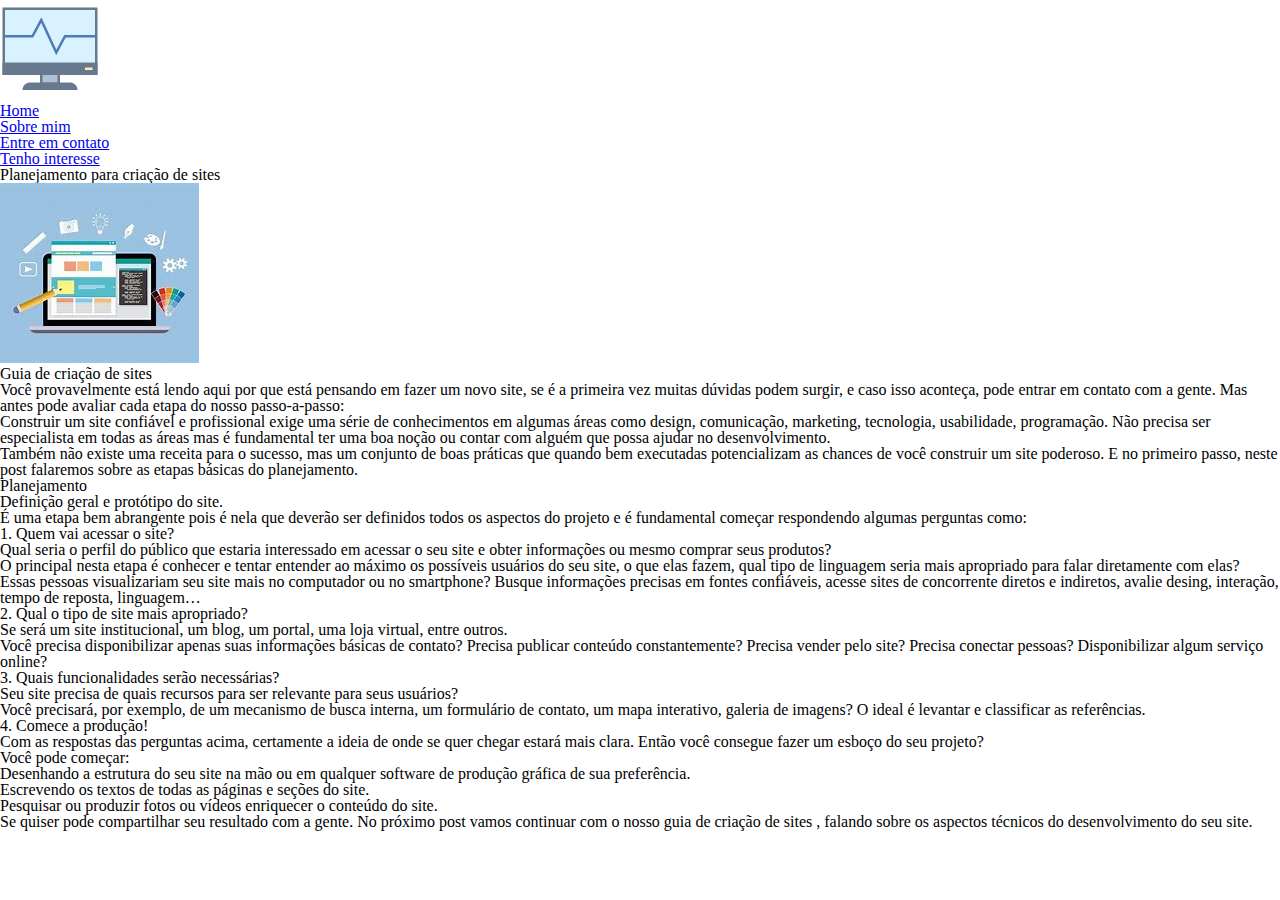
==== index.html @ 451bd1b3 "Primeiro commit com o básico do projeto" ====
<!DOCTYPE html>
<html lang="pt-br">

<head>
    <meta charset="UTF-8">
    <meta http-equiv="X-UA-Compatible" content="IE=edge">
    <meta name="viewport" content="width=device-width, initial-scale=1.0">
    <title>ProntoCloud | Lucas Sotero</title>
    <link rel="icon" href="./assets/image/icone.png">
    <link rel="preconnect" href="https://fonts.googleapis.com">
    <link rel="preconnect" href="https://fonts.gstatic.com" crossorigin>
    <link href="https://fonts.googleapis.com/css2?family=Poppins:wght@400;600&display=swap" rel="stylesheet">
    <link rel="stylesheet" href="./assets/css/reset.css">
    <link rel="stylesheet" href="./assets/css/style.css">
</head>

<body>
    <div class="container">
        <header>
            <img src="./assets/image/imagem-principal.png" alt="Imagem principal">
        </header>
    </div>
    <section>
        <nav>
            <ul>
                <li><a href="#">Home</a></li>
                <li><a href="#">Sobre mim</a></li>
                <li><a href="#">Entre em contato</a></li>
                <li><a href="#">Tenho interesse</a></li>
            </ul>
        </nav>
        <article>
            <div class="main-container">
                <h1>Planejamento para criação de sites</h1>

                <img src="./assets/image/banner.jpeg" alt="Planejamento para criação de sites">

                <h2>Guia de criação de sites</h2>

                <p>Você provavelmente está lendo aqui por que está pensando em fazer um novo site, se é a primeira vez muitas dúvidas podem surgir, e caso isso aconteça, pode entrar em contato com a gente. Mas antes pode avaliar cada etapa do nosso passo-a-passo:</p>

                <p>Construir um site confiável e profissional exige uma série de conhecimentos em algumas áreas como design, comunicação, marketing, tecnologia, usabilidade, programação. Não precisa ser especialista em todas as áreas mas é fundamental ter
                    uma boa noção ou contar com alguém que possa ajudar no desenvolvimento.</p>

                <p>Também não existe uma receita para o sucesso, mas um conjunto de boas práticas que quando bem executadas potencializam as chances de você construir um site poderoso. E no primeiro passo, neste post falaremos sobre as etapas básicas do
                    planejamento.
                </p>

                <h3>Planejamento</h3>

                <p>Definição geral e protótipo do site.</p>
                <p>É uma etapa bem abrangente pois é nela que deverão ser definidos todos os aspectos do projeto e é fundamental começar respondendo algumas perguntas como:</p>

                <h4>1. Quem vai acessar o site? </h4>

                <p>Qual seria o perfil do público que estaria interessado em acessar o seu site e obter informações ou mesmo comprar seus produtos?</p>

                <p>O principal nesta etapa é conhecer e tentar entender ao máximo os possíveis usuários do seu site, o que elas fazem, qual tipo de linguagem seria mais apropriado para falar diretamente com elas?</p>

                <p>Essas pessoas visualizariam seu site mais no computador ou no smartphone? Busque informações precisas em fontes confiáveis, acesse sites de concorrente diretos e indiretos, avalie desing, interação, tempo de reposta, linguagem…</p>

                <h4>2. Qual o tipo de site mais apropriado?</h4>
                <p>Se será um site institucional, um blog, um portal, uma loja virtual, entre outros.</p>

                <p>Você precisa disponibilizar apenas suas informações básicas de contato? Precisa publicar conteúdo constantemente? Precisa vender pelo site? Precisa conectar pessoas? Disponibilizar algum serviço online?</p>

                <h4>3. Quais funcionalidades serão necessárias?</h4>
                <p>Seu site precisa de quais recursos para ser relevante para seus usuários?</p>

                <p>Você precisará, por exemplo, de um mecanismo de busca interna, um formulário de contato, um mapa interativo, galeria de imagens? O ideal é levantar e classificar as referências.</p>

                <h4>4. Comece a produção!</h4>
                <p>Com as respostas das perguntas acima, certamente a ideia de onde se quer chegar estará mais clara. Então você consegue fazer um esboço do seu projeto?</p>

                <h3>Você pode começar:</h3>

                <ol>
                    <li>Desenhando a estrutura do seu site na mão ou em qualquer software de produção gráfica de sua preferência.</li>
                    <li>Escrevendo os textos de todas as páginas e seções do site.</li>
                    <li>Pesquisar ou produzir fotos ou vídeos enriquecer o conteúdo do site.</li>
                </ol>

                <p>Se quiser pode compartilhar seu resultado com a gente. No próximo post vamos continuar com o nosso guia de criação de sites , falando sobre os aspectos técnicos do desenvolvimento do seu site.</p>
            </div>
        </article>
    </section>
    </div>
    <footer>

    </footer>
    </div>
</body>

</html>
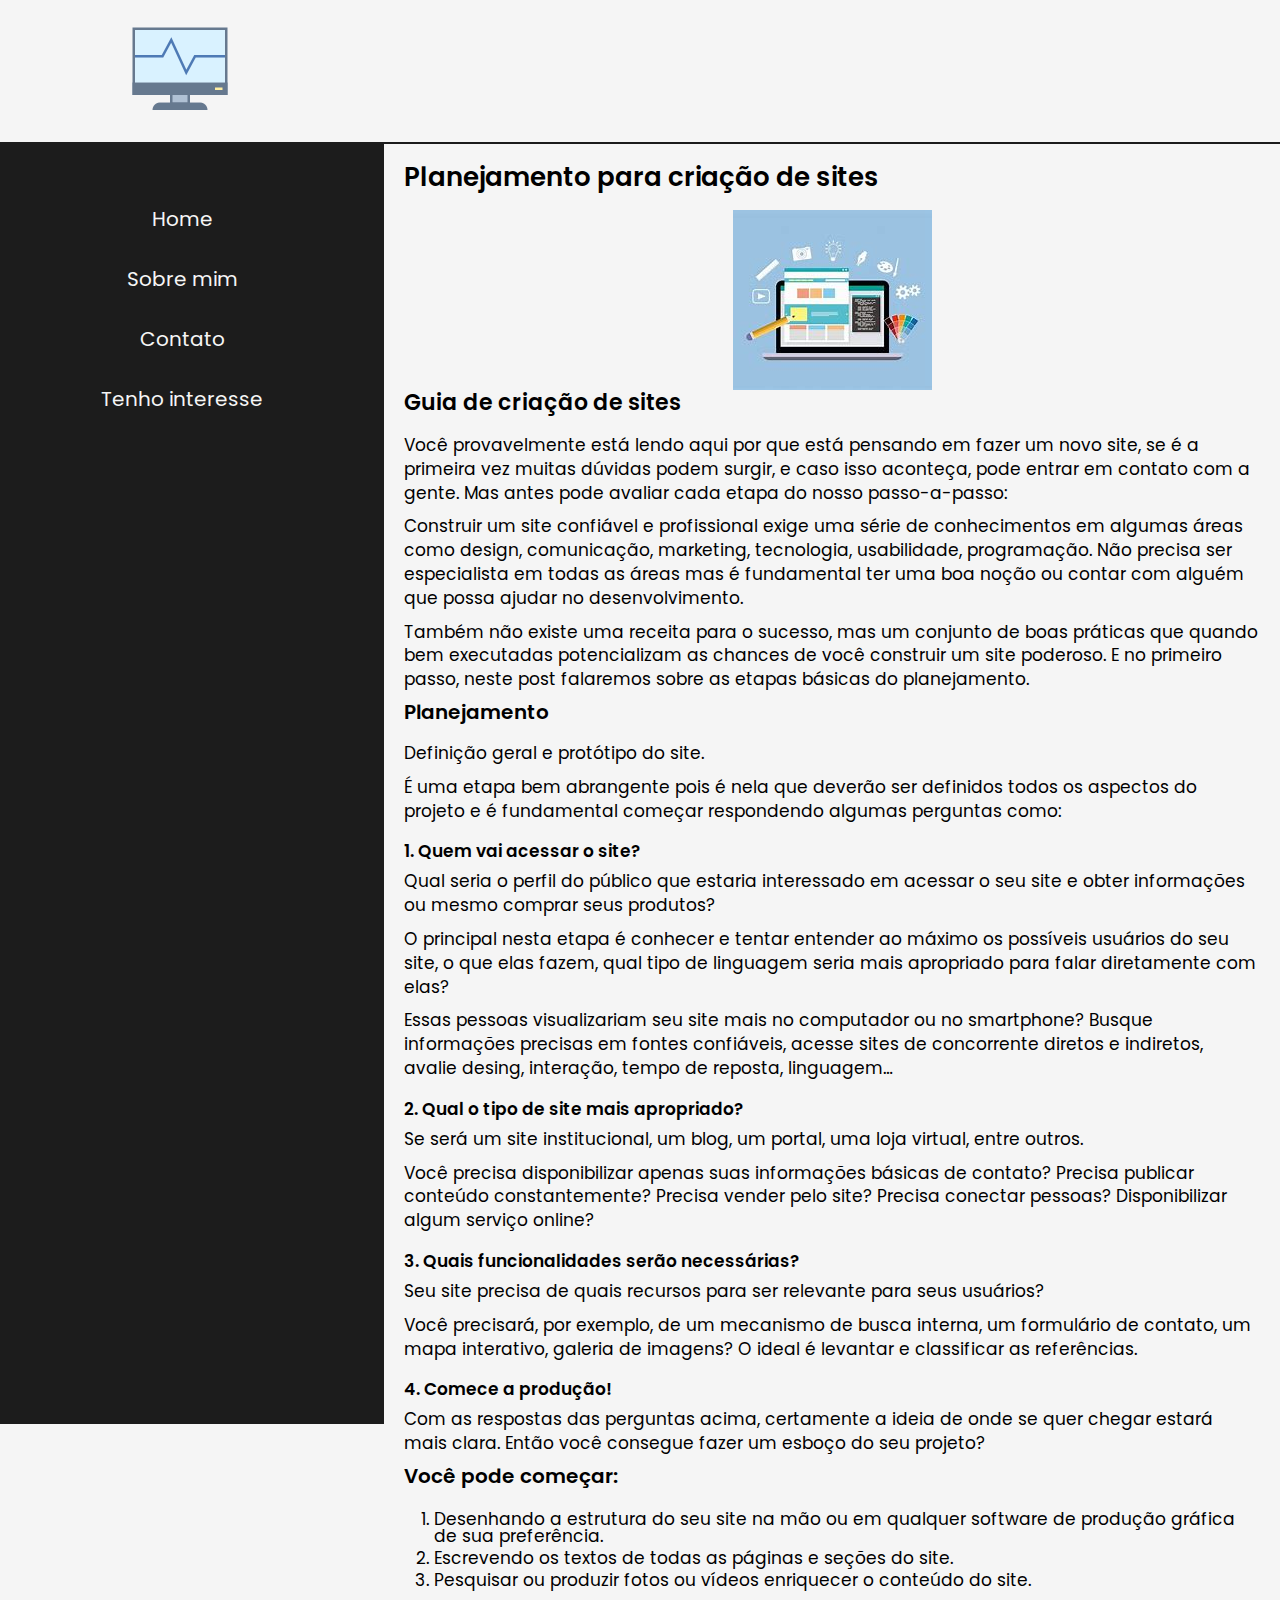
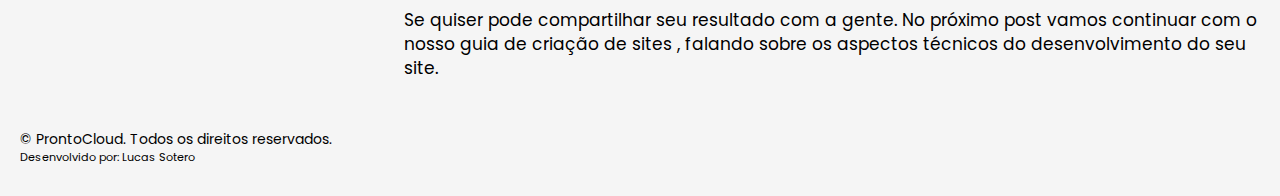
==== commit dee95408: "adicionando estilo" ====
--- a/index.html
+++ b/index.html
@@ -15,79 +15,89 @@
 </head>
 
 <body>
-    <div class="container">
+
+    <div class="main-container">
         <header>
-            <img src="./assets/image/imagem-principal.png" alt="Imagem principal">
+            <div class="container">
+                <img src="./assets/image/imagem-principal.png">
+            </div>
         </header>
-    </div>
-    <section>
-        <nav>
-            <ul>
-                <li><a href="#">Home</a></li>
-                <li><a href="#">Sobre mim</a></li>
-                <li><a href="#">Entre em contato</a></li>
-                <li><a href="#">Tenho interesse</a></li>
-            </ul>
-        </nav>
-        <article>
-            <div class="main-container">
-                <h1>Planejamento para criação de sites</h1>
+        <section>
+            <div class="container">
+                <nav>
+                    <ul>
+                        <li><a href="#">Home</a></li>
+                        <li><a href="#">Sobre mim</a></li>
+                        <li><a href="#">Contato</a></li>
+                        <li><a href="#">Tenho interesse</a></li>
+                    </ul>
+                </nav>
+                <article>
+                    <div class="container">
+                        <h1>Planejamento para criação de sites</h1>
 
-                <img src="./assets/image/banner.jpeg" alt="Planejamento para criação de sites">
+                        <div class="imagem">
+                            <img src="./assets/image/banner.jpeg" alt="Planejamento para criação de sites">
+                        </div>
 
-                <h2>Guia de criação de sites</h2>
+                        <h2>Guia de criação de sites</h2>
 
-                <p>Você provavelmente está lendo aqui por que está pensando em fazer um novo site, se é a primeira vez muitas dúvidas podem surgir, e caso isso aconteça, pode entrar em contato com a gente. Mas antes pode avaliar cada etapa do nosso passo-a-passo:</p>
+                        <p>Você provavelmente está lendo aqui por que está pensando em fazer um novo site, se é a primeira vez muitas dúvidas podem surgir, e caso isso aconteça, pode entrar em contato com a gente. Mas antes pode avaliar cada etapa do nosso
+                            passo-a-passo:
+                        </p>
 
-                <p>Construir um site confiável e profissional exige uma série de conhecimentos em algumas áreas como design, comunicação, marketing, tecnologia, usabilidade, programação. Não precisa ser especialista em todas as áreas mas é fundamental ter
-                    uma boa noção ou contar com alguém que possa ajudar no desenvolvimento.</p>
+                        <p>Construir um site confiável e profissional exige uma série de conhecimentos em algumas áreas como design, comunicação, marketing, tecnologia, usabilidade, programação. Não precisa ser especialista em todas as áreas mas é fundamental
+                            ter uma boa noção ou contar com alguém que possa ajudar no desenvolvimento.</p>
 
-                <p>Também não existe uma receita para o sucesso, mas um conjunto de boas práticas que quando bem executadas potencializam as chances de você construir um site poderoso. E no primeiro passo, neste post falaremos sobre as etapas básicas do
-                    planejamento.
-                </p>
+                        <p>Também não existe uma receita para o sucesso, mas um conjunto de boas práticas que quando bem executadas potencializam as chances de você construir um site poderoso. E no primeiro passo, neste post falaremos sobre as etapas básicas
+                            do planejamento.</p>
 
-                <h3>Planejamento</h3>
+                        <h3>Planejamento</h3>
 
-                <p>Definição geral e protótipo do site.</p>
-                <p>É uma etapa bem abrangente pois é nela que deverão ser definidos todos os aspectos do projeto e é fundamental começar respondendo algumas perguntas como:</p>
+                        <p>Definição geral e protótipo do site.</p>
+                        <p>É uma etapa bem abrangente pois é nela que deverão ser definidos todos os aspectos do projeto e é fundamental começar respondendo algumas perguntas como:</p>
 
-                <h4>1. Quem vai acessar o site? </h4>
+                        <h4>1. Quem vai acessar o site? </h4>
 
-                <p>Qual seria o perfil do público que estaria interessado em acessar o seu site e obter informações ou mesmo comprar seus produtos?</p>
+                        <p>Qual seria o perfil do público que estaria interessado em acessar o seu site e obter informações ou mesmo comprar seus produtos?</p>
 
-                <p>O principal nesta etapa é conhecer e tentar entender ao máximo os possíveis usuários do seu site, o que elas fazem, qual tipo de linguagem seria mais apropriado para falar diretamente com elas?</p>
+                        <p>O principal nesta etapa é conhecer e tentar entender ao máximo os possíveis usuários do seu site, o que elas fazem, qual tipo de linguagem seria mais apropriado para falar diretamente com elas?</p>
 
-                <p>Essas pessoas visualizariam seu site mais no computador ou no smartphone? Busque informações precisas em fontes confiáveis, acesse sites de concorrente diretos e indiretos, avalie desing, interação, tempo de reposta, linguagem…</p>
+                        <p>Essas pessoas visualizariam seu site mais no computador ou no smartphone? Busque informações precisas em fontes confiáveis, acesse sites de concorrente diretos e indiretos, avalie desing, interação, tempo de reposta, linguagem…</p>
 
-                <h4>2. Qual o tipo de site mais apropriado?</h4>
-                <p>Se será um site institucional, um blog, um portal, uma loja virtual, entre outros.</p>
+                        <h4>2. Qual o tipo de site mais apropriado?</h4>
+                        <p>Se será um site institucional, um blog, um portal, uma loja virtual, entre outros.</p>
 
-                <p>Você precisa disponibilizar apenas suas informações básicas de contato? Precisa publicar conteúdo constantemente? Precisa vender pelo site? Precisa conectar pessoas? Disponibilizar algum serviço online?</p>
+                        <p>Você precisa disponibilizar apenas suas informações básicas de contato? Precisa publicar conteúdo constantemente? Precisa vender pelo site? Precisa conectar pessoas? Disponibilizar algum serviço online?</p>
 
-                <h4>3. Quais funcionalidades serão necessárias?</h4>
-                <p>Seu site precisa de quais recursos para ser relevante para seus usuários?</p>
+                        <h4>3. Quais funcionalidades serão necessárias?</h4>
+                        <p>Seu site precisa de quais recursos para ser relevante para seus usuários?</p>
 
-                <p>Você precisará, por exemplo, de um mecanismo de busca interna, um formulário de contato, um mapa interativo, galeria de imagens? O ideal é levantar e classificar as referências.</p>
+                        <p>Você precisará, por exemplo, de um mecanismo de busca interna, um formulário de contato, um mapa interativo, galeria de imagens? O ideal é levantar e classificar as referências.</p>
 
-                <h4>4. Comece a produção!</h4>
-                <p>Com as respostas das perguntas acima, certamente a ideia de onde se quer chegar estará mais clara. Então você consegue fazer um esboço do seu projeto?</p>
+                        <h4>4. Comece a produção!</h4>
+                        <p>Com as respostas das perguntas acima, certamente a ideia de onde se quer chegar estará mais clara. Então você consegue fazer um esboço do seu projeto?</p>
 
-                <h3>Você pode começar:</h3>
+                        <h3>Você pode começar:</h3>
 
-                <ol>
-                    <li>Desenhando a estrutura do seu site na mão ou em qualquer software de produção gráfica de sua preferência.</li>
-                    <li>Escrevendo os textos de todas as páginas e seções do site.</li>
-                    <li>Pesquisar ou produzir fotos ou vídeos enriquecer o conteúdo do site.</li>
-                </ol>
+                        <ol>
+                            <li>Desenhando a estrutura do seu site na mão ou em qualquer software de produção gráfica de sua preferência.</li>
+                            <li>Escrevendo os textos de todas as páginas e seções do site.</li>
+                            <li>Pesquisar ou produzir fotos ou vídeos enriquecer o conteúdo do site.</li>
+                        </ol>
 
-                <p>Se quiser pode compartilhar seu resultado com a gente. No próximo post vamos continuar com o nosso guia de criação de sites , falando sobre os aspectos técnicos do desenvolvimento do seu site.</p>
+                        <p>Se quiser pode compartilhar seu resultado com a gente. No próximo post vamos continuar com o nosso guia de criação de sites , falando sobre os aspectos técnicos do desenvolvimento do seu site.</p>
+                    </div>
+                </article>
+
             </div>
-        </article>
-    </section>
-    </div>
-    <footer>
-
-    </footer>
+        </section>
+        <footer>
+            <div class="container">
+                <p>&copy; ProntoCloud. Todos os direitos reservados.
+                    <small>Desenvolvido por: Lucas Sotero</small></p>
+            </div>
+        </footer>
     </div>
 </body>
 
--- a/assets/css/style.css
+++ b/assets/css/style.css
@@ -0,0 +1,140 @@
+* {
+    box-sizing: border-box;
+}
+
+html {
+    font-size: 62.5%;
+    font-family: 'Poppins', sans-serif;
+}
+
+body {
+    background-color: #F5F5F5;
+}
+
+header {
+    display: block;
+    float: left;
+    width: 100%;
+    background-color: #F5F5F5;
+    padding: 20px;
+    border-bottom: 2px solid #1C1C1C;
+}
+
+header img {
+    padding-left: 110px;
+}
+
+.imagem {
+    text-align: center;
+}
+
+h1 {
+    font-size: 2.6rem;
+    font-weight: 600;
+    color: #000000;
+    margin-bottom: 20px;
+}
+
+h2 {
+    font-size: 2.2rem;
+    font-weight: 600;
+    color: #000000;
+    margin-bottom: 20px;
+}
+
+h3 {
+    font-size: 2rem;
+    font-weight: 600;
+    color: #000000;
+    margin-bottom: 20px;
+}
+
+h4 {
+    font-size: 1.7rem;
+    font-weight: 600;
+    color: #000000;
+    margin-bottom: 10px;
+    padding-top: 10px;
+}
+
+p {
+    margin-bottom: 10px;
+    line-height: 1.4;
+    font-size: 1.7rem;
+    color: #000000;
+}
+
+section {
+    display: block;
+    width: 100%;
+    float: left;
+    font-size: 1.5rem;
+}
+
+nav ul {
+    text-align: center;
+    padding-top: 35px;
+}
+
+nav li {
+    margin: 5px 20px 5px 0;
+    padding: 25px 10px 10px 10px;
+}
+
+nav a {
+    font-size: 2rem;
+    text-decoration: none;
+    color: #F5F5F5;
+}
+
+nav a:hover {
+    color: #ffffff;
+}
+
+section nav {
+    display: block;
+    width: 30%;
+    height: 100vw;
+    float: left;
+    background-color: #1C1C1C;
+}
+
+article {
+    background-color: #F5F5F5;
+}
+
+section article {
+    display: block;
+    width: 70%;
+    float: left;
+    padding: 20px;
+}
+
+ol {
+    list-style-type: decimal;
+    margin-left: 30px;
+    padding-bottom: 20px;
+    color: #000000;
+}
+
+ol li {
+    font-size: 1.7rem;
+    padding-top: 5px;
+}
+
+footer {
+    background-color: #F5F5F5;
+    float: left;
+    width: 100%;
+    padding: 20px;
+}
+
+footer p {
+    color: #000000;
+    font-size: 1.4rem;
+}
+
+footer small {
+    font-size: 80%;
+    display: block;
+}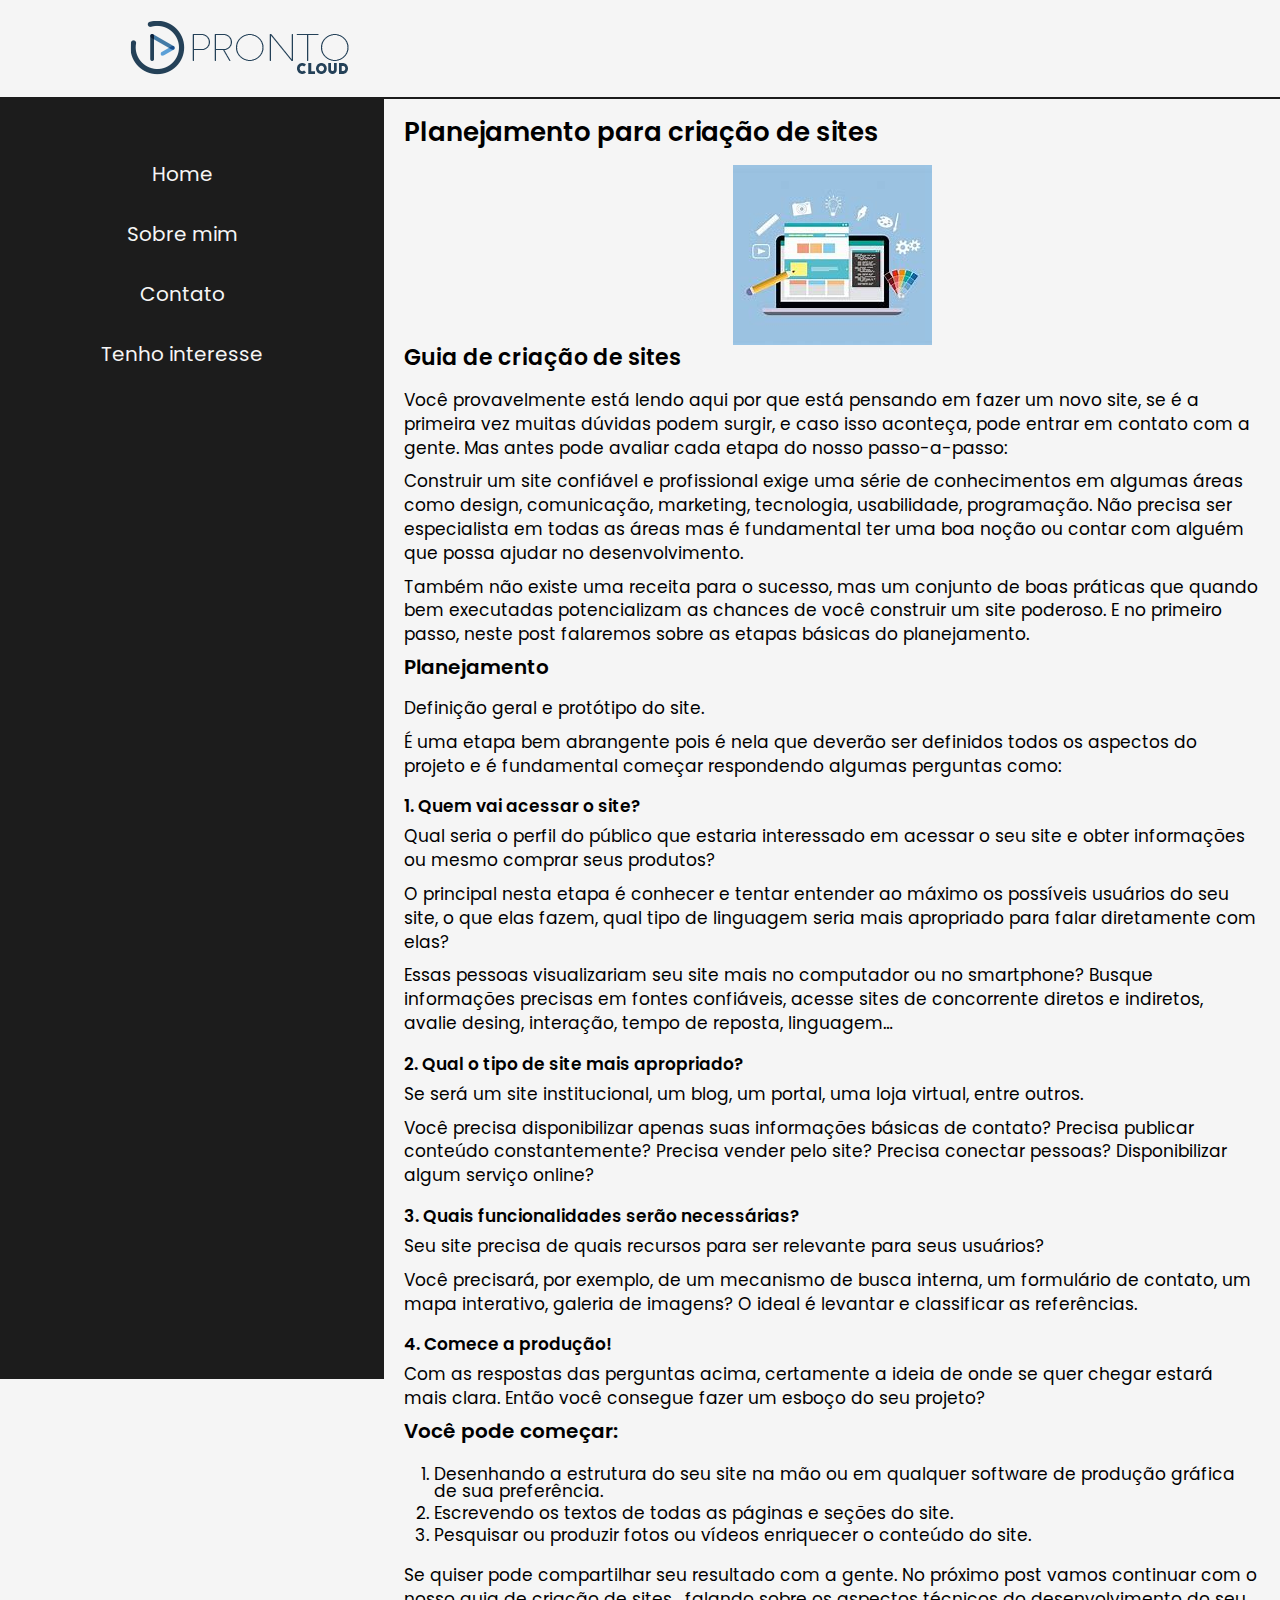
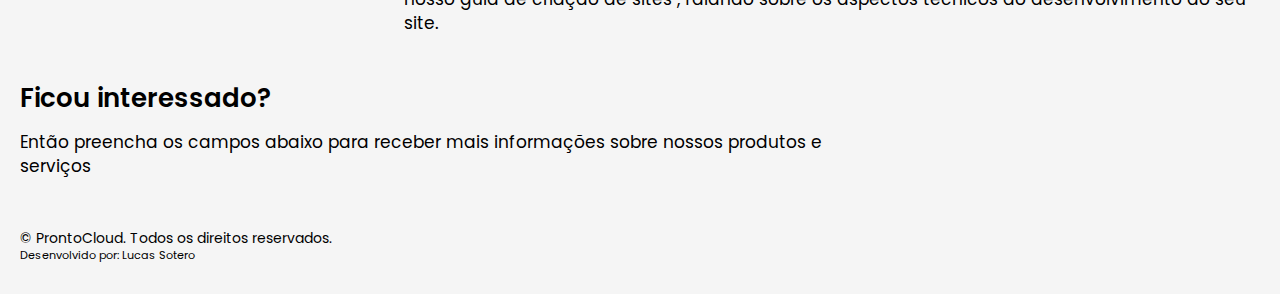
==== commit 38515524: "integração cognito forms" ====
--- a/index.html
+++ b/index.html
@@ -89,6 +89,20 @@
                         <p>Se quiser pode compartilhar seu resultado com a gente. No próximo post vamos continuar com o nosso guia de criação de sites , falando sobre os aspectos técnicos do desenvolvimento do seu site.</p>
                     </div>
                 </article>
+                <article id="tenho-interesse">
+                    <h1>Ficou interessado?</h1>
+                    <p>Então preencha os campos abaixo para receber mais informações sobre nossos produtos e serviços</p>
+
+                    <div class="cognito">
+                        <script src="https://www.cognitoforms.com/s/UkkQvHayHESJjxfnR4Ob0A"></script>
+                        <script>
+                            Cognito.load("forms", {
+                                id: "1"
+                            });
+                        </script>
+                    </div>
+
+                </article>
 
             </div>
         </section>
--- a/assets/css/style.css
+++ b/assets/css/style.css
@@ -122,6 +122,10 @@
     padding-top: 5px;
 }
 
+.FV_d6XrPL0-qxqRgWW0clQ {
+    visibility: hidden !important;
+}
+
 footer {
     background-color: #F5F5F5;
     float: left;
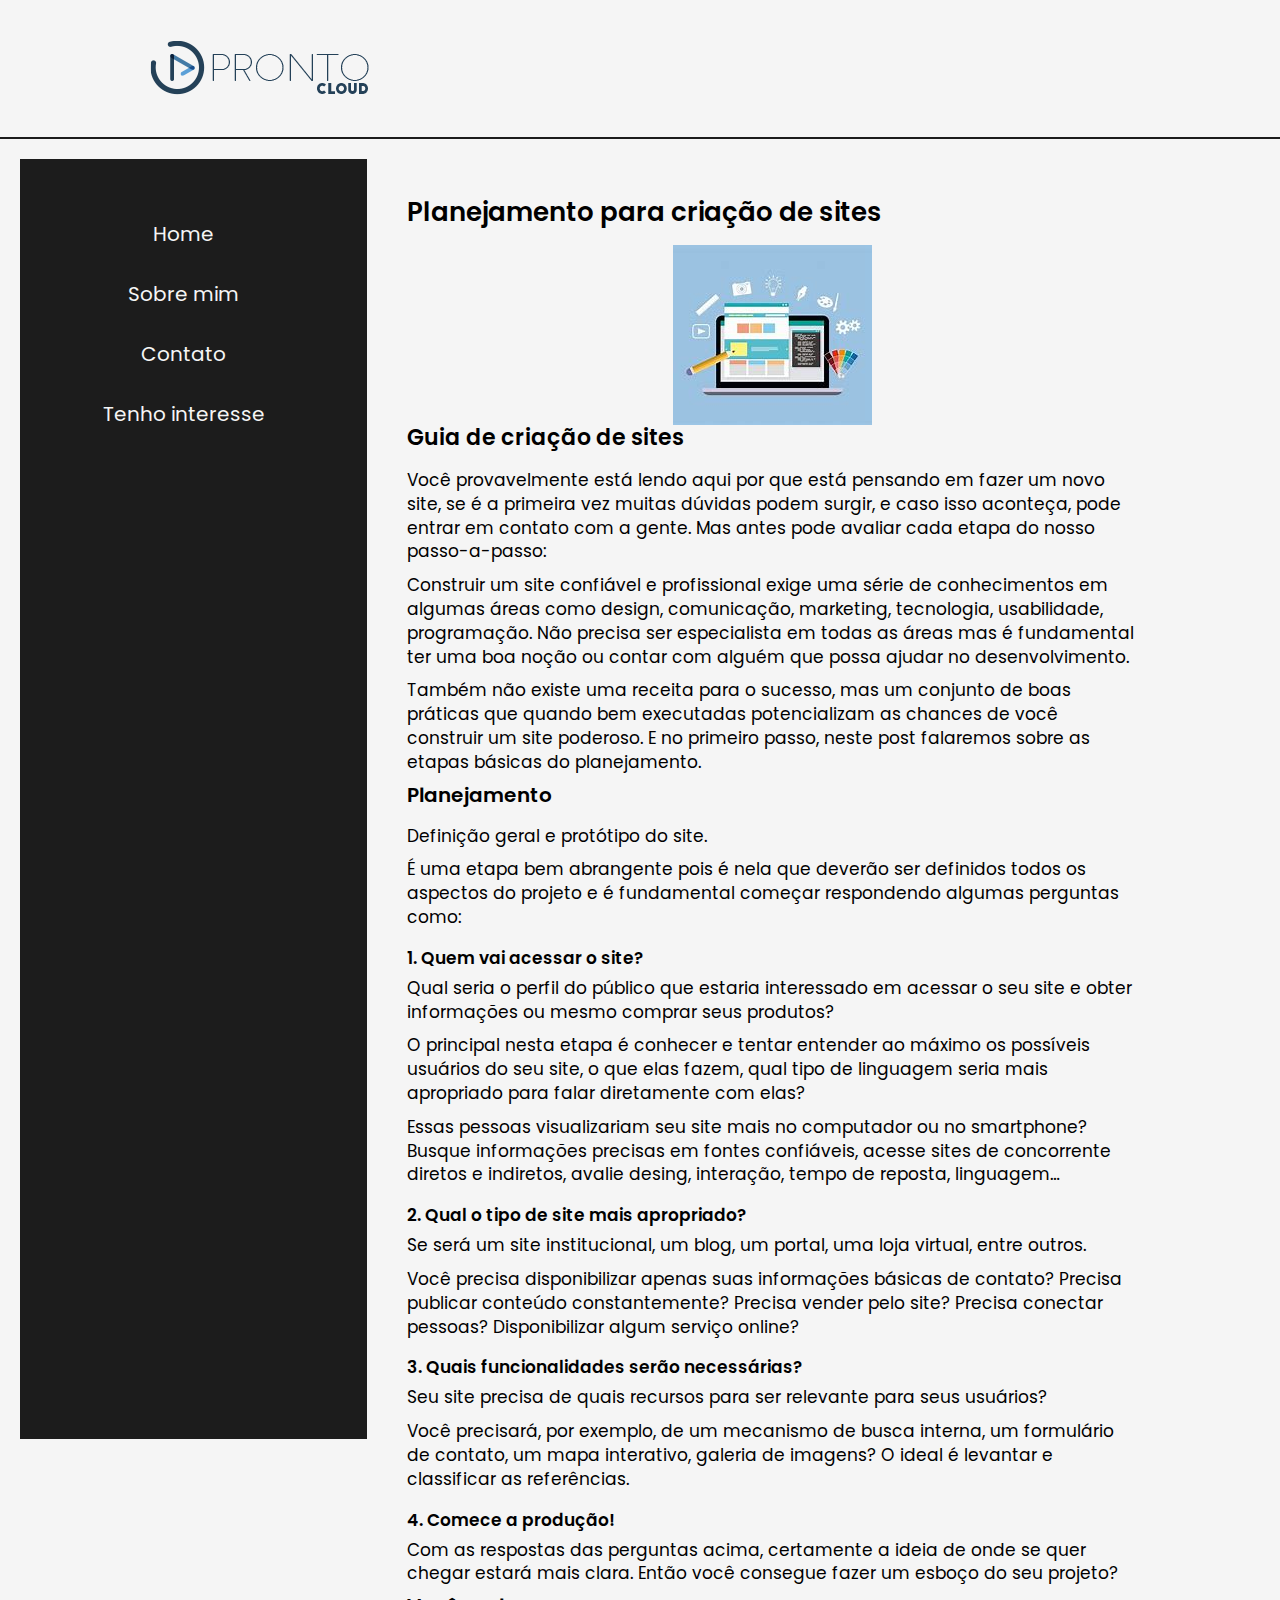
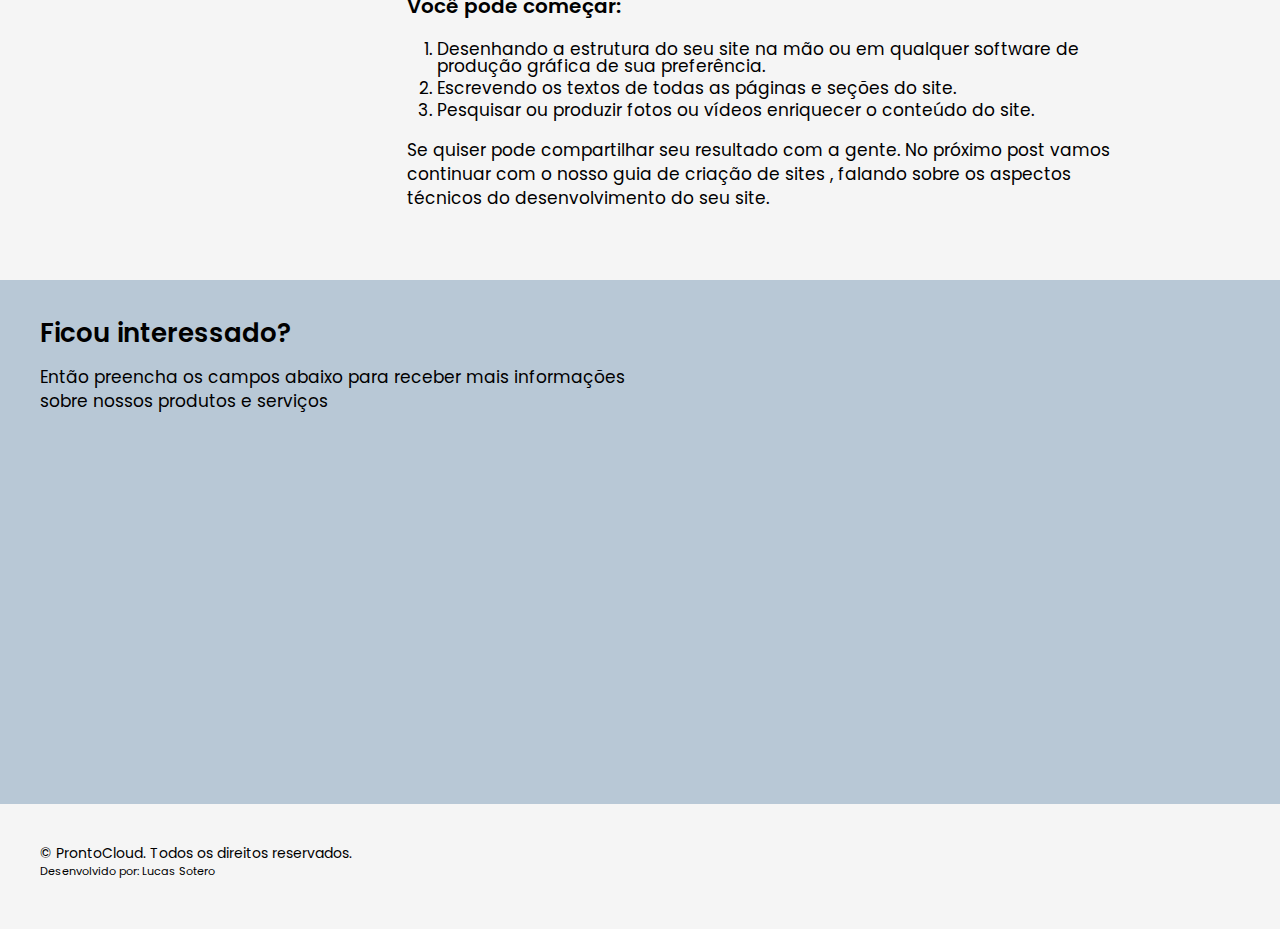
==== commit 18293961: "estilizando o formulario" ====
--- a/index.html
+++ b/index.html
@@ -32,6 +32,7 @@
                         <li><a href="#">Tenho interesse</a></li>
                     </ul>
                 </nav>
+
                 <article>
                     <div class="container">
                         <h1>Planejamento para criação de sites</h1>
@@ -89,7 +90,10 @@
                         <p>Se quiser pode compartilhar seu resultado com a gente. No próximo post vamos continuar com o nosso guia de criação de sites , falando sobre os aspectos técnicos do desenvolvimento do seu site.</p>
                     </div>
                 </article>
-                <article id="tenho-interesse">
+        </section>
+        <section id="tenho-interesse">
+            <div class="container">
+                <article>
                     <h1>Ficou interessado?</h1>
                     <p>Então preencha os campos abaixo para receber mais informações sobre nossos produtos e serviços</p>
 
@@ -103,9 +107,10 @@
                     </div>
 
                 </article>
-
             </div>
         </section>
+
+        </div>
         <footer>
             <div class="container">
                 <p>&copy; ProntoCloud. Todos os direitos reservados.
--- a/assets/css/style.css
+++ b/assets/css/style.css
@@ -9,6 +9,21 @@
 
 body {
     background-color: #F5F5F5;
+}
+
+.main-container {
+    display: block;
+    width: 100vw;
+    margin: 0 auto;
+}
+
+.container {
+    display: block;
+    float: left;
+    padding: 20px;
+    max-width: 100%;
+    margin: 0 auto;
+    max-width: 1198px;
 }
 
 header {
@@ -25,6 +40,8 @@
 }
 
 .imagem {
+    max-width: 100%;
+    height: auto;
     text-align: center;
 }
 
@@ -65,6 +82,7 @@
 }
 
 section {
+    background-color: #F5F5F5;
     display: block;
     width: 100%;
     float: left;
@@ -99,10 +117,6 @@
     background-color: #1C1C1C;
 }
 
-article {
-    background-color: #F5F5F5;
-}
-
 section article {
     display: block;
     width: 70%;
@@ -122,8 +136,9 @@
     padding-top: 5px;
 }
 
-.FV_d6XrPL0-qxqRgWW0clQ {
-    visibility: hidden !important;
+.cognito {
+    height: 340px !important;
+    overflow: hidden !important;
 }
 
 footer {
@@ -141,4 +156,22 @@
 footer small {
     font-size: 80%;
     display: block;
+}
+
+#tenho-interesse {
+    background-color: #b8c8d6;
+    width: 100%;
+}
+
+#tenho-interesse form,
+.cognito.c-med .c-forms-form,
+.cognito.c-med .c-forms-form div {
+    background-color: #b8c8d6 !important;
+}
+
+#tenho-interesse .cognito .c-forms-form .c-forms-form-title h2,
+#tenho-interesse .cognito label[for],
+.cognito input[type=radio],
+.cognito input[type=checkbox] {
+    color: #385874;
 }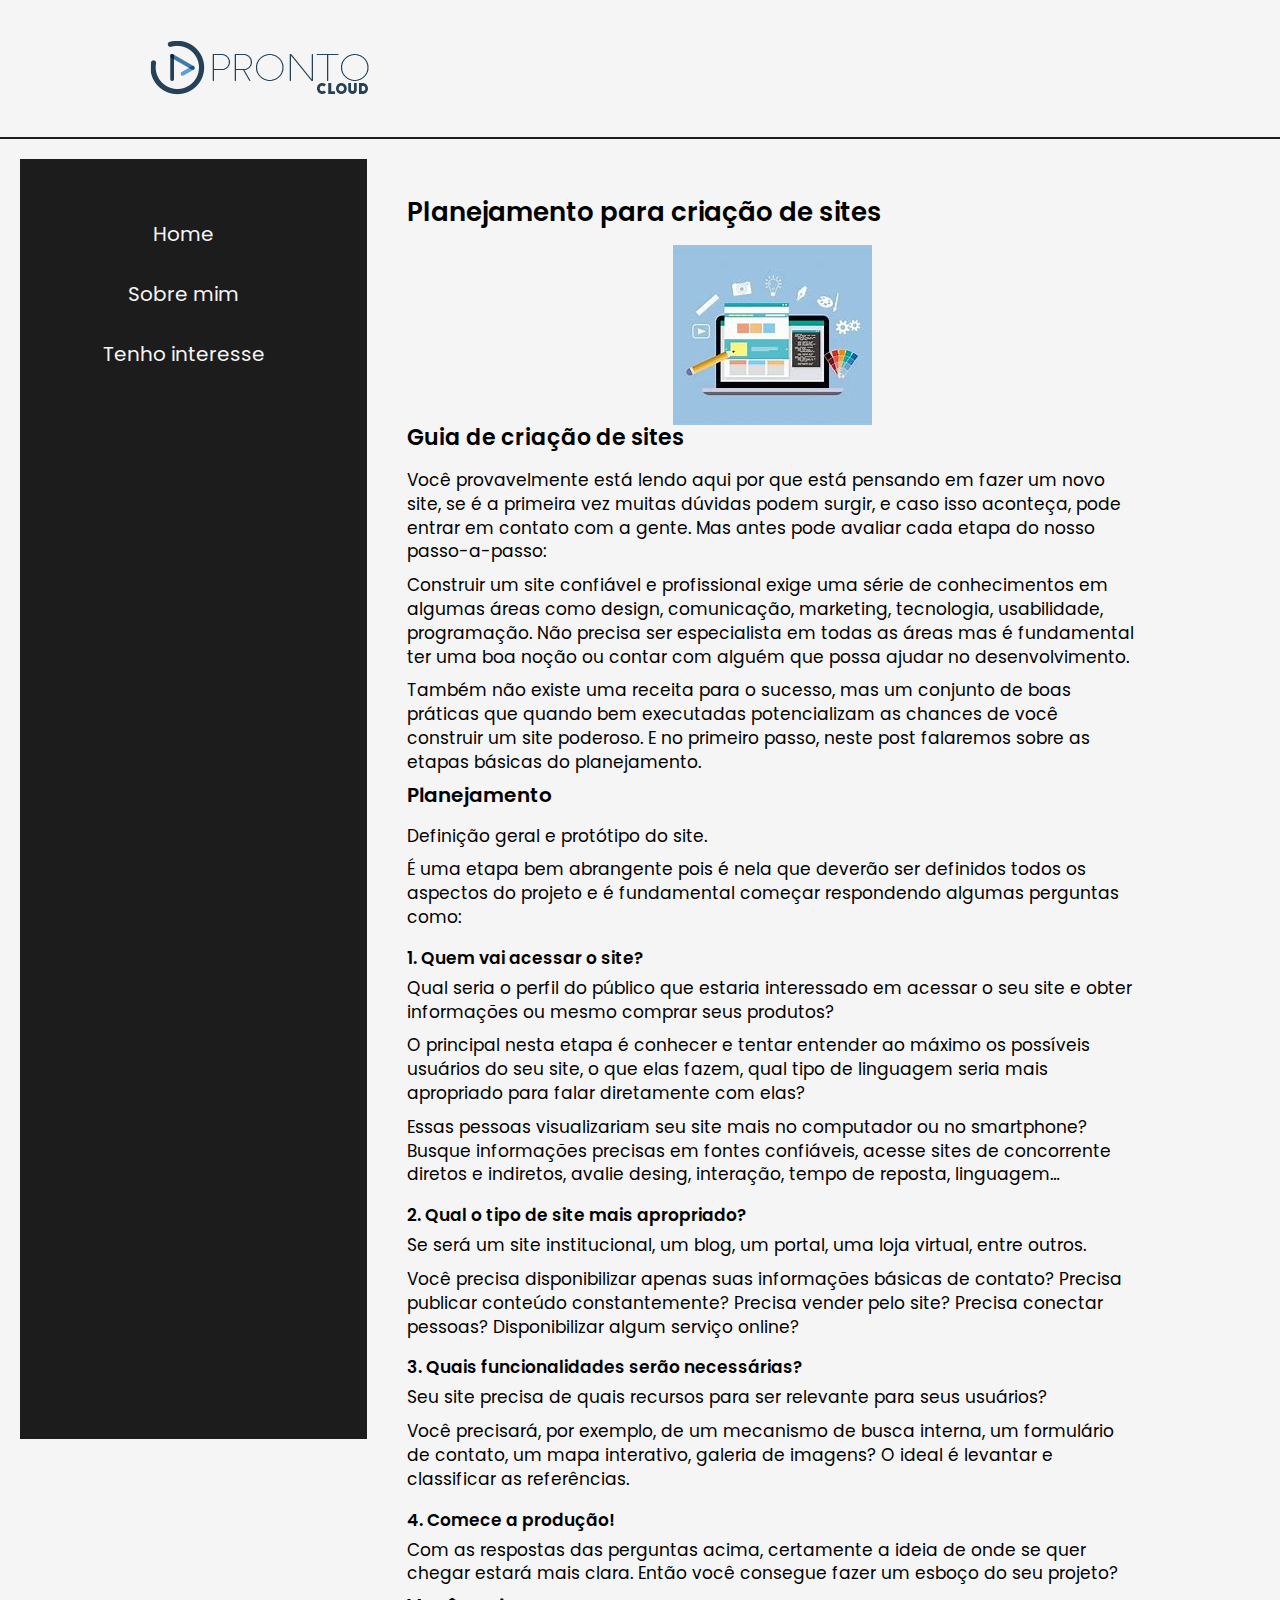
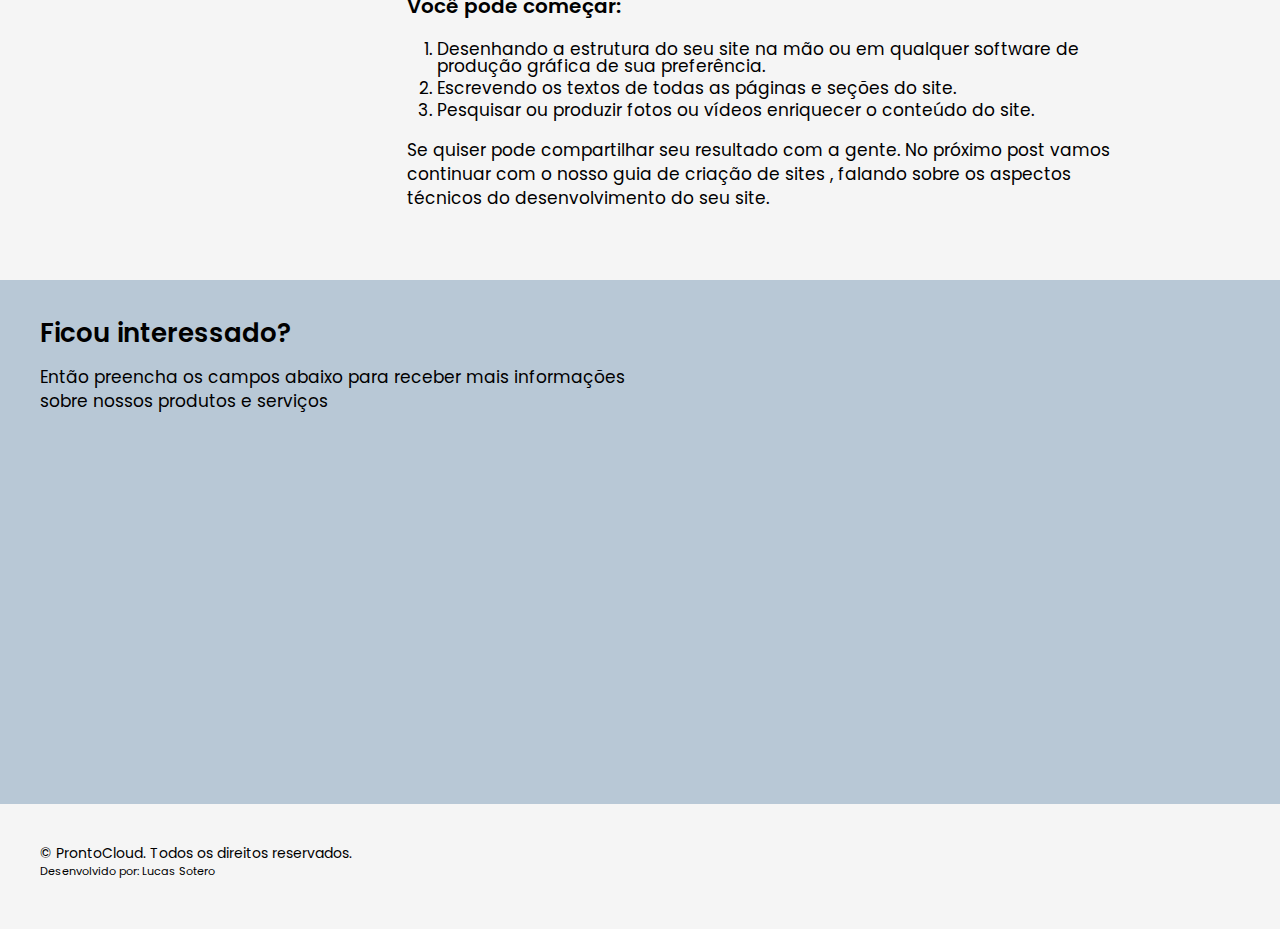
==== commit 70d71f6f: "tornando o layout responsivo" ====
--- a/index.html
+++ b/index.html
@@ -28,8 +28,7 @@
                     <ul>
                         <li><a href="#">Home</a></li>
                         <li><a href="#">Sobre mim</a></li>
-                        <li><a href="#">Contato</a></li>
-                        <li><a href="#">Tenho interesse</a></li>
+                        <li><a href="./newsletter.html">Tenho interesse</a></li>
                     </ul>
                 </nav>
 
--- a/assets/css/style.css
+++ b/assets/css/style.css
@@ -174,4 +174,25 @@
 .cognito input[type=radio],
 .cognito input[type=checkbox] {
     color: #385874;
+}
+
+@media (max-width: 425px) {
+    section nav,
+    section article {
+        width: 100%;
+        height: auto;
+    }
+    .container {
+        padding-left: 1%;
+        padding-right: 1%;
+    }
+    nav ul {
+        padding-top: 0px;
+    }
+    nav li {
+        padding: 10px;
+    }
+    header img {
+        padding-left: 20%;
+    }
 }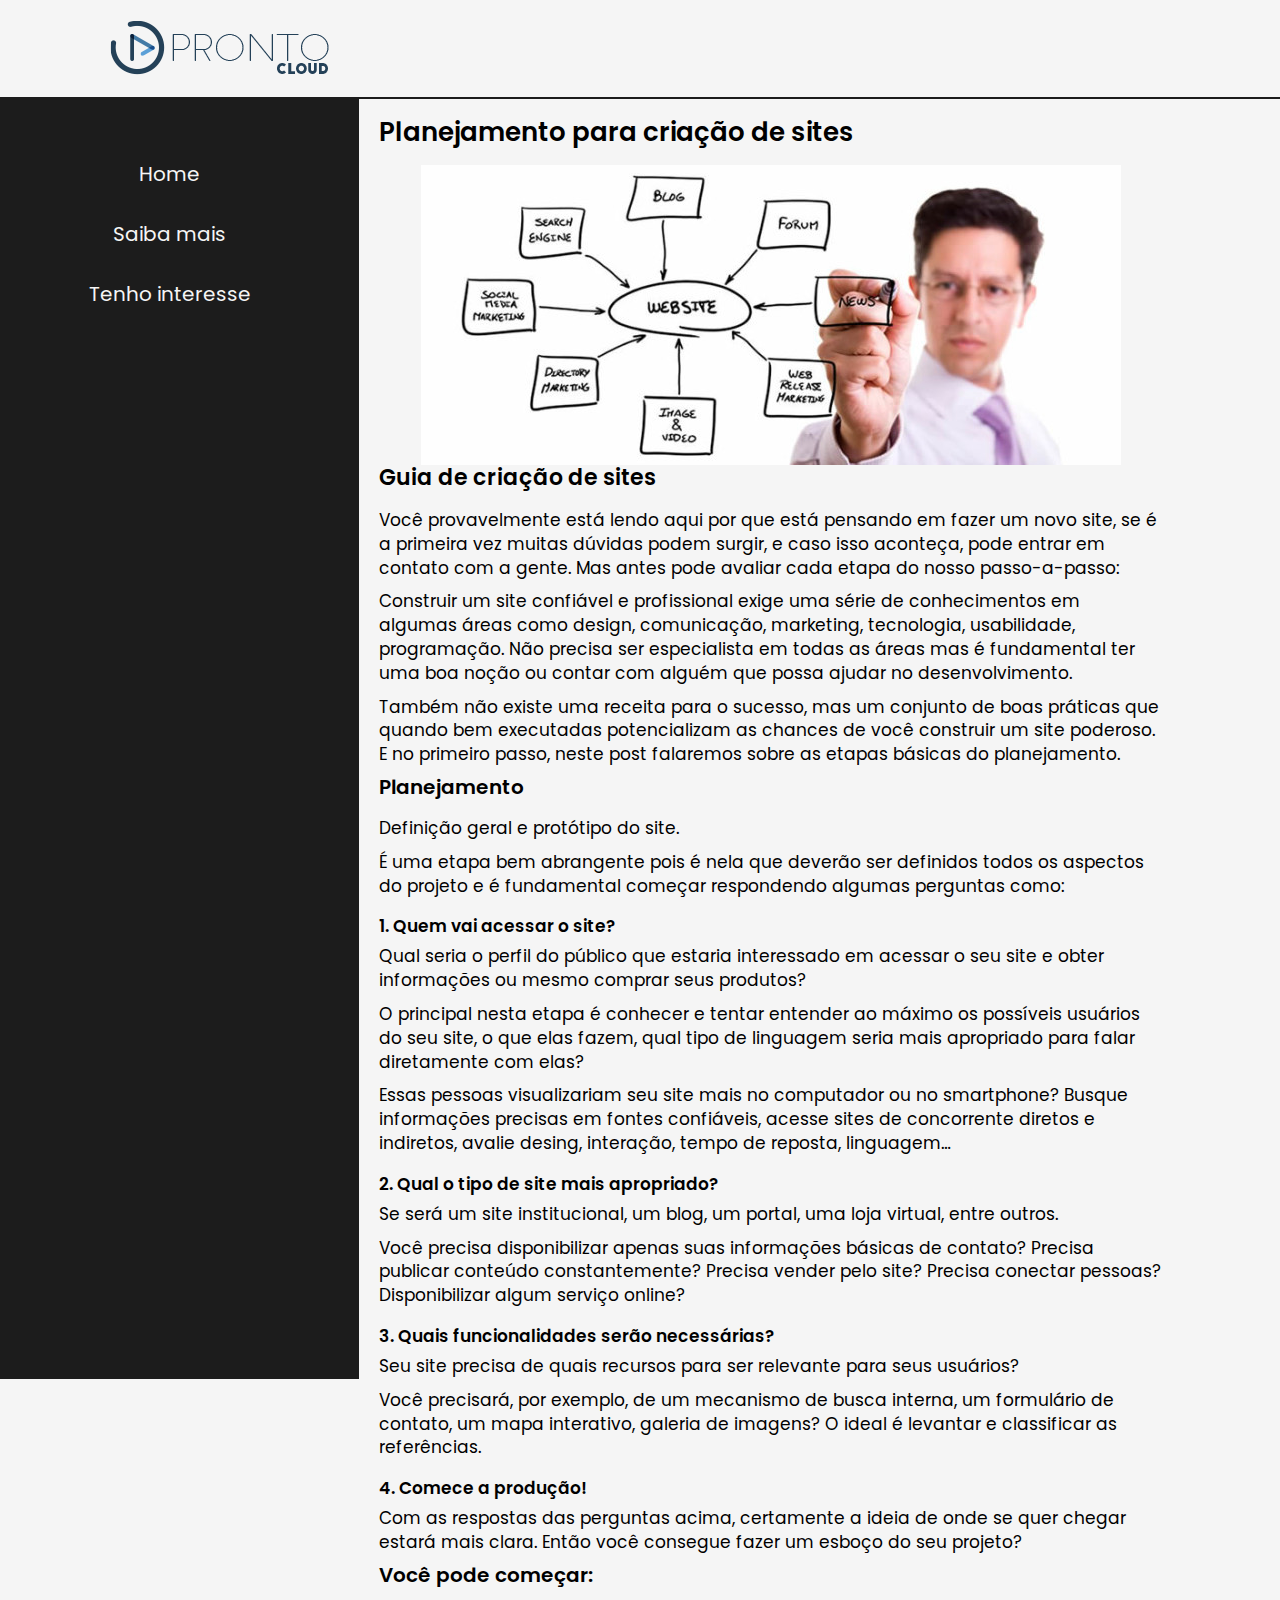
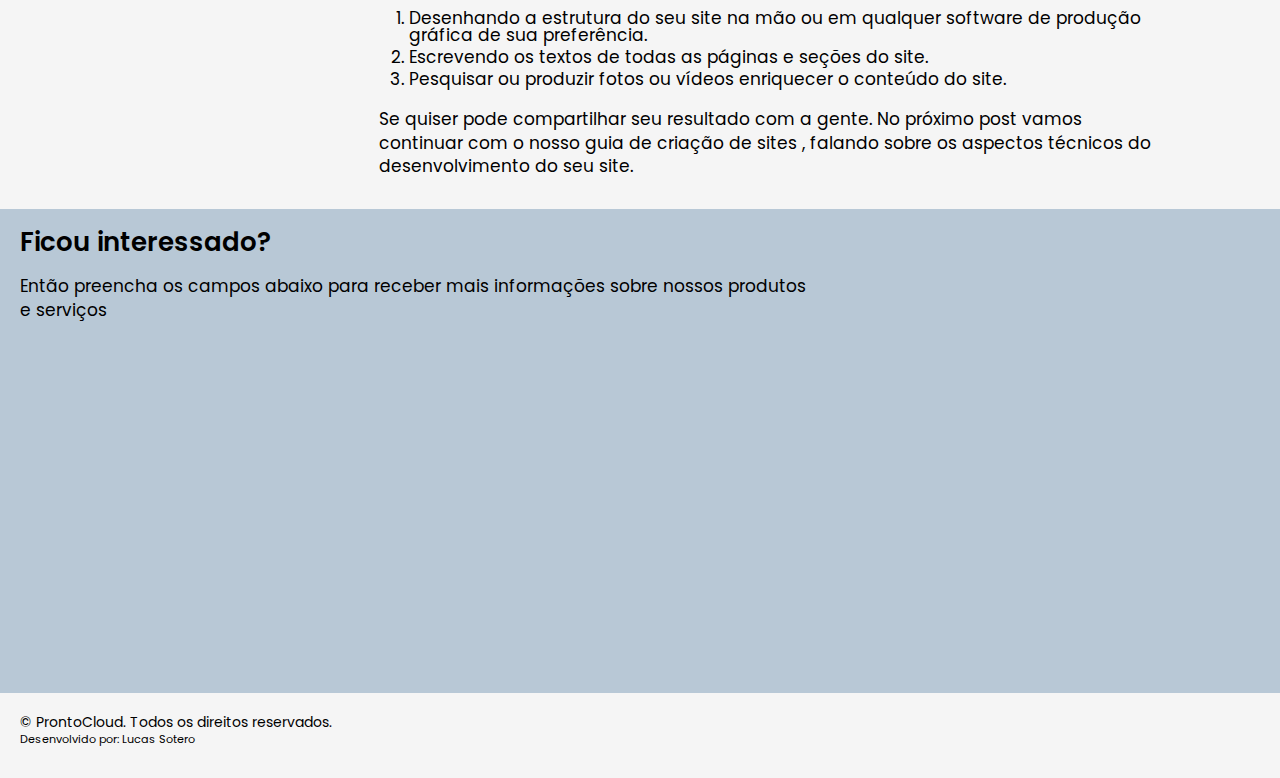
==== commit e43d25d6: "criando e estilizando a lading page" ====
--- a/index.html
+++ b/index.html
@@ -26,9 +26,9 @@
             <div class="container">
                 <nav>
                     <ul>
-                        <li><a href="#">Home</a></li>
-                        <li><a href="#">Sobre mim</a></li>
-                        <li><a href="./newsletter.html">Tenho interesse</a></li>
+                        <li><a href="#top">Home</a></li>
+                        <li><a href="./saiba-mais.html">Saiba mais</a></li>
+                        <li><a href="#tenho-interesse">Tenho interesse</a></li>
                     </ul>
                 </nav>
 
@@ -37,7 +37,7 @@
                         <h1>Planejamento para criação de sites</h1>
 
                         <div class="imagem">
-                            <img src="./assets/image/banner.jpeg" alt="Planejamento para criação de sites">
+                            <img src="./assets/image/banner-principal.jpeg" alt="Planejamento para criação de sites">
                         </div>
 
                         <h2>Guia de criação de sites</h2>
--- a/assets/css/style.css
+++ b/assets/css/style.css
@@ -13,17 +13,18 @@
 
 .main-container {
     display: block;
-    width: 100vw;
+    width: 100%;
     margin: 0 auto;
+    overflow: hidden;
 }
 
 .container {
     display: block;
     float: left;
-    padding: 20px;
-    max-width: 100%;
+    padding: 0px;
     margin: 0 auto;
     max-width: 1198px;
+    width: 98%;
 }
 
 header {
@@ -31,7 +32,7 @@
     float: left;
     width: 100%;
     background-color: #F5F5F5;
-    padding: 20px;
+    padding: 20px 0;
     border-bottom: 2px solid #1C1C1C;
 }
 
@@ -121,7 +122,7 @@
     display: block;
     width: 70%;
     float: left;
-    padding: 20px;
+    padding: 20px 20px;
 }
 
 ol {
@@ -145,7 +146,7 @@
     background-color: #F5F5F5;
     float: left;
     width: 100%;
-    padding: 20px;
+    padding: 20px 20px;
 }
 
 footer p {
@@ -195,4 +196,80 @@
     header img {
         padding-left: 20%;
     }
+}
+
+#banner {
+    background-image: url(../image/banner.png);
+    background-repeat: no-repeat;
+    background-position: center;
+    background-size: cover;
+    width: 100vw;
+    height: 65vh;
+}
+
+.legenda-container {
+    float: right;
+    margin: 10vh 10vh 0 0;
+    width: 30vw;
+}
+
+.legenda {
+    background-color: rgba(255, 255, 255, .6);
+    padding: 20px;
+    border-radius: 5px;
+    margin-bottom: 5rem;
+}
+
+.legenda h5,
+.legenda h4 {
+    color: #385874;
+}
+
+.button-cta {
+    border-radius: 25px;
+    display: inline;
+    background-color: blue;
+    color: #fff;
+    font-size: 1.8rem;
+    box-shadow: 1px 1px 4px #454545;
+    padding: 10px 15px;
+    text-decoration: none;
+    text-transform: uppercase;
+    font-weight: 300;
+    float: right;
+}
+
+#saiba-mais {
+    background-color: #eaeff3;
+    padding: 40px 20px;
+}
+
+#saiba-mais p,
+#saiba-mais img {
+    width: 45%;
+    display: block;
+    float: left;
+    padding: 20px;
+}
+
+#faq {
+    background-color: #fff;
+    padding: 30px 20px;
+}
+
+dl {
+    margin: 20px;
+}
+
+dt {
+    font-weight: 400;
+    font-family: sans-serif;
+    font-size: 2rem;
+    color: #385874;
+}
+
+dd {
+    margin-left: 20px;
+    margin-bottom: 20px;
+    font-size: 1.8rem;
 }